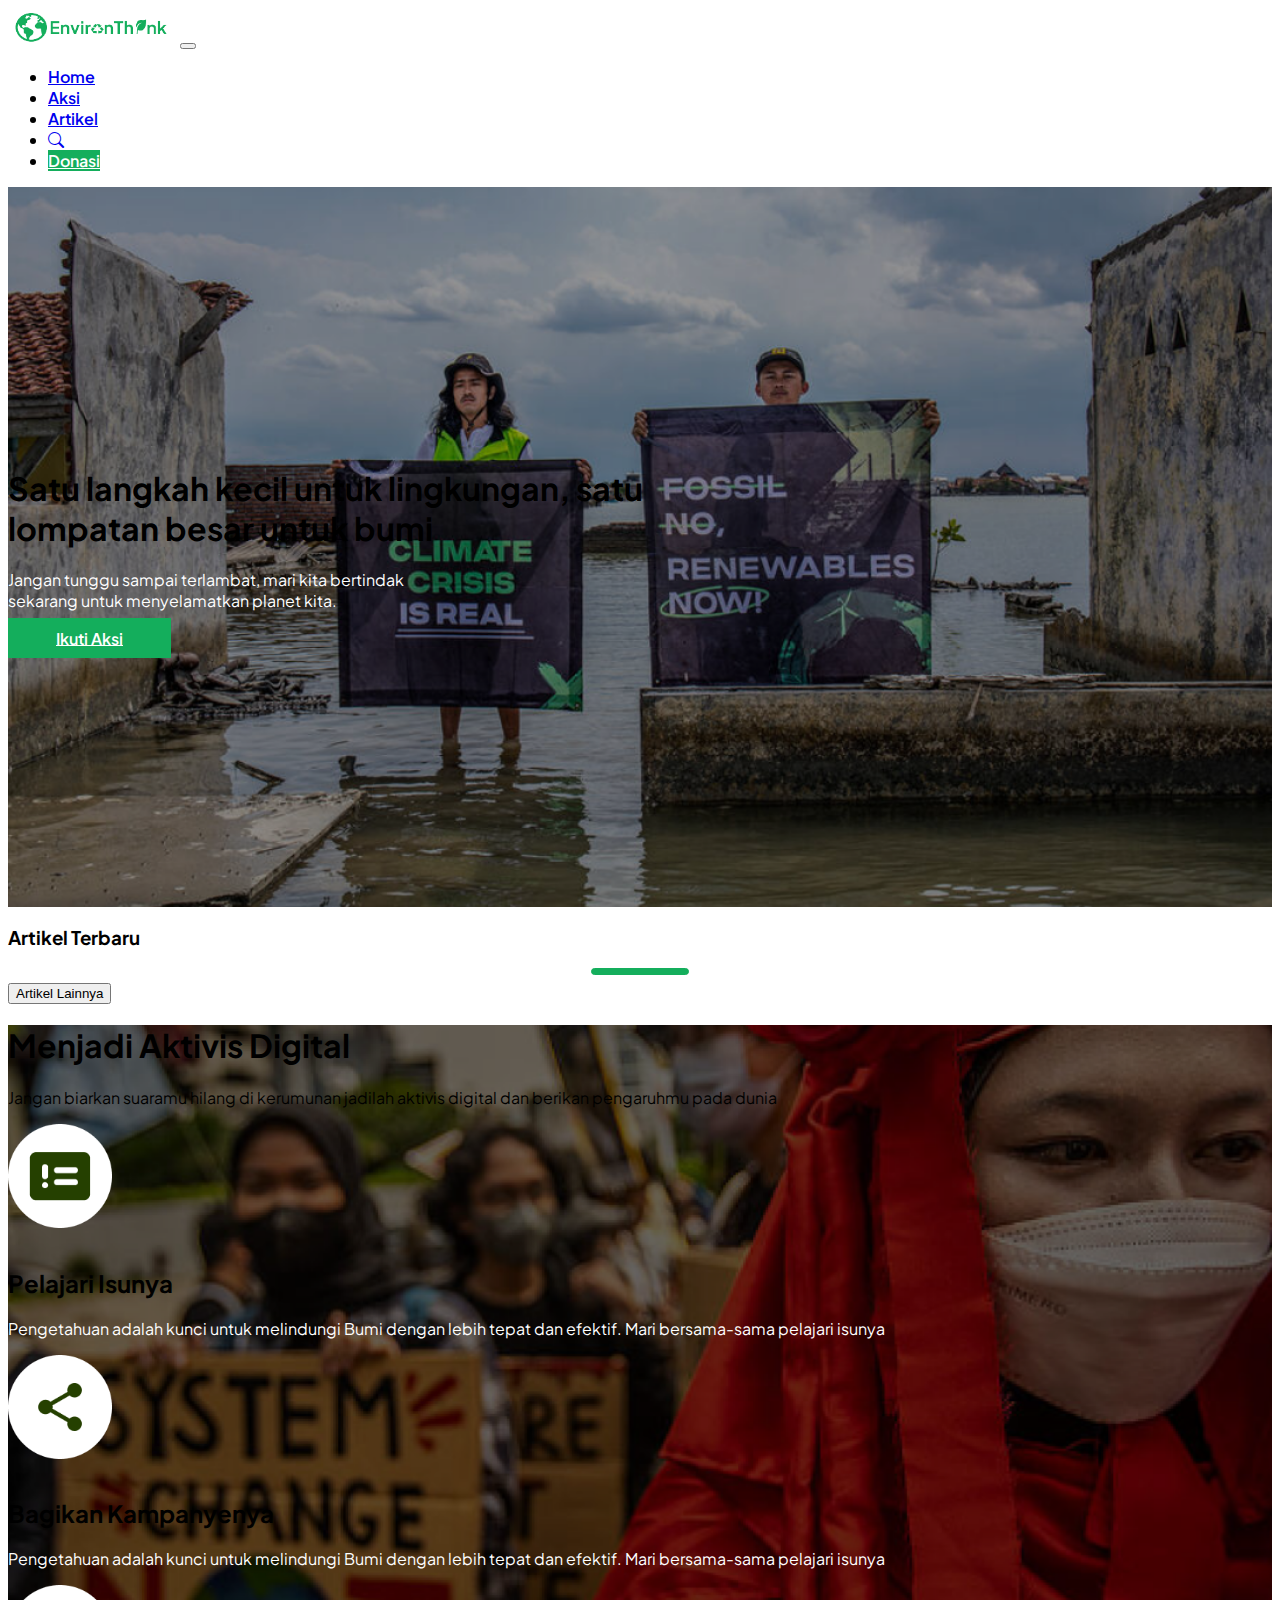
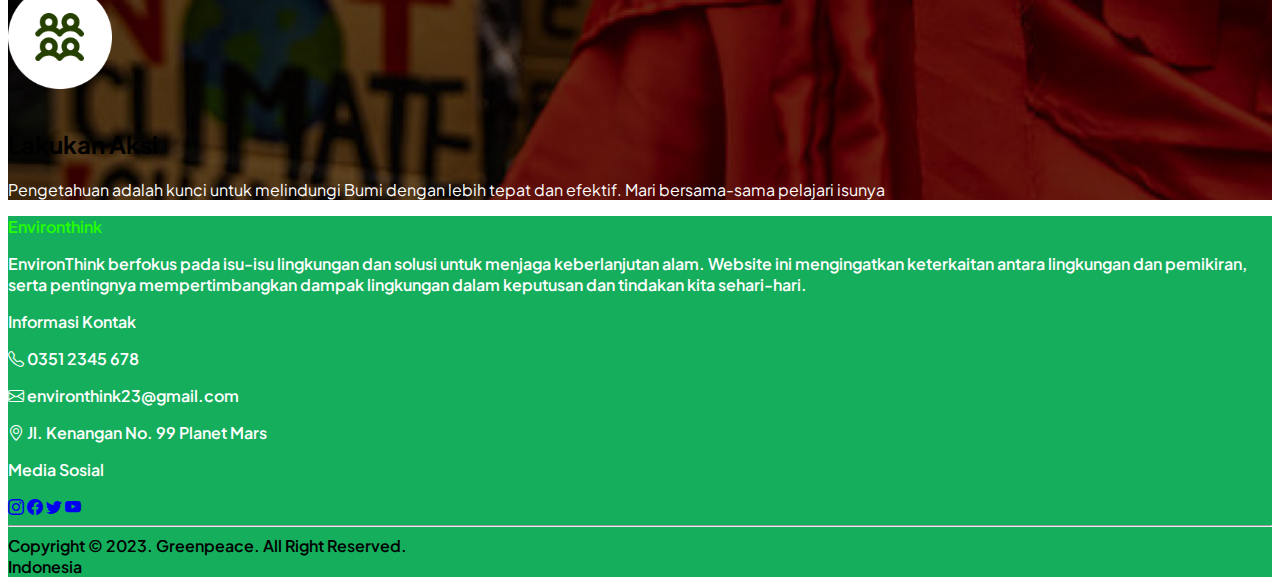
==== index.html @ 56705f56 "commit Search" ====
<!DOCTYPE html>
<html lang="en">
  <head>
    <meta charset="UTF-8" />
    <meta http-equiv="X-UA-Compatible" content="IE=edge" />
    <meta name="viewport" content="width=device-width, initial-scale=1.0" />
    <title>Environthink</title>
    <!-- Link CSS -->
    <link rel="stylesheet" href="./assets/styles/styles.css" />

    <!-- Link CSS Bootstrap -->
    <link
      href="https://cdn.jsdelivr.net/npm/bootstrap@5.3.0-alpha3/dist/css/bootstrap.min.css"
      rel="stylesheet"
      integrity="sha384-KK94CHFLLe+nY2dmCWGMq91rCGa5gtU4mk92HdvYe+M/SXH301p5ILy+dN9+nJOZ"
      crossorigin="anonymous"
    />
    <!-- Link Icon Bootstrap -->
    <link
      rel="stylesheet"
      href="https://cdn.jsdelivr.net/npm/bootstrap-icons@1.10.5/font/bootstrap-icons.css"
    />
  </head>
  <body>
    <!-- Navbar -->
    <nav
      class="navbar navbar-expand-lg d-flex flex-column justify-content-between shadow sticky-top bg-white"
    >
      <div class="container">
        <a class="navbar-brand" href="./index.html"
          ><img
            src="./assets/images/logo.png"
            id="logo"
            alt="Environthink Logo"
        /></a>
        <button
          class="navbar-toggler"
          type="button"
          data-bs-toggle="collapse"
          data-bs-target="#navbarNavDropdown"
          aria-controls="navbarNavDropdown"
          aria-expanded="false"
          aria-label="Toggle navigation"
        >
          <span class="navbar-toggler-icon"></span>
        </button>

        <div
          class="justify-content-end collapse navbar-collapse"
          id="navbarNavDropdown"
        >
          <ul class="navbar-nav">
            <li class="nav-item">
              <a class="nav-link active" aria-current="page" href="./index.html"
                >Home</a
              >
            </li>
            <li class="nav-item">
              <a class="nav-link active" href="aksi.html">Aksi</a>
            </li>
            <li class="nav-item">
              <a class="nav-link active" href="article.html">Artikel</a>
            </li>
            <li class="nav-item mt-1 mb-2 ms-3 me-4">
              <a class="" href="./searchPage.html"
                ><i id="searchIcon" class="bi bi-search fs-5 text-dark"></i
              ></a>
            </li>
            <li class="nav-item">
              <a class="btnDonasi btn nav-link active ps-3 pe-3" href="#"
                >Donasi</a
              >
            </li>
          </ul>
        </div>
      </div>
    </nav>

    <!-- Highlight 1 -->
    <!-- <div class="wrapperHighlight pt-5">
      <div class="container">
        <div class="wrapperHighlight1Content ms-2 me-2">
          <h1 class="titleHighlight1 text-white">
            Satu langkah kecil untuk lingkungan, satu lompatan besar untuk bumi
          </h1>
          <p class="subTitleHighlight1 mt-4 mb-4">
            Jangan tunggu sampai terlambat, mari kita bertindak sekarang untuk
            menyelamatkan planet kita.
          </p>
          <a class="btn btnHighlight1 mb-5" href="aksi.html">Ikuti Aksi</a>
        </div>
      </div>
    </div> -->

    <div class="container-fluid banner">
      <div class="container banner-content col-lg-9">
        <div>
          <h1 class="titleHighlight1 text-white">
            Satu langkah kecil untuk lingkungan, satu <br />
            lompatan besar untuk bumi
          </h1>
          <p class="subTitleHighlight1 mt-4 mb-4 fw-bold fs-5">
            Jangan tunggu sampai terlambat, mari kita bertindak <br />sekarang
            untuk menyelamatkan planet kita.
          </p>
          <a class="btn btnHighlight1 mb-5" href="aksi.html">Ikuti Aksi</a>
        </div>
      </div>
    </div>

    <!-- Judul Title Article -->
    <div
      class="container d-flex flex-column justify-content-center align-items-center text-center"
    >
      <h3 class="titleNewArticle mt-5 text-center">Artikel Terbaru</h3>
      <hr class="lineArticle text-center opacity-100" />
    </div>

    <!-- Konten -->
    <div class="container">
      <div class="articlesContent" id="articlesContent"></div>
      <div class="d-flex justify-content-start ms-1">
        <button class="btn btn-outline-success" id="artikel-lainnya">
          Artikel Lainnya
        </button>
      </div>
    </div>

    <!-- Highlight 2-->
    <div class="Highlight2 text-center mt-5">
      <h1 class="titleHighlight2 text-white pt-5">Menjadi Aktivis Digital</h1>
      <p class="subTitleHighlight2 text-white pb-5 me-3 ms-3">
        Jangan biarkan suaramu hilang di kerumunan jadilah aktivis digital dan
        berikan pengaruhmu pada dunia
      </p>
      <div class="container">
        <div class="row justify-content-center gap-3 gap-md-5 pb-5 ms-3 me-3">
          <div class="col-12 col-md-3">
            <a href="#" type="button"
              ><img
                class="imgBtnHighlight2"
                src="./assets/images/infoLogo.png"
                alt="Pelajari!"
            /></a>
            <h2 class="titleBtnHighlight2 text-white">Pelajari Isunya</h2>
            <p class="subTitleBtnHighlight2">
              Pengetahuan adalah kunci untuk melindungi Bumi dengan lebih tepat
              dan efektif. Mari bersama-sama pelajari isunya
            </p>
          </div>
          <div class="col-12 col-md-3">
            <a href="#" type="button">
              <img
                class="imgBtnHighlight2"
                src="./assets/images/shareLogo.png"
                alt="Share!"
            /></a>
            <h2 class="titleBtnHighlight2 text-white">Bagikan Kampanyenya</h2>
            <p class="subTitleBtnHighlight2">
              Pengetahuan adalah kunci untuk melindungi Bumi dengan lebih tepat
              dan efektif. Mari bersama-sama pelajari isunya
            </p>
          </div>
          <div class="col-12 col-md-3">
            <a href="#" type="button"
              ><img
                class="imgBtnHighlight2"
                src="./assets/images/peopleLogo.png"
                alt="Aktivis"
            /></a>
            <h2 class="titleBtnHighlight2 text-white">Lakukan Aksi</h2>
            <p class="subTitleBtnHighlight2">
              Pengetahuan adalah kunci untuk melindungi Bumi dengan lebih tepat
              dan efektif. Mari bersama-sama pelajari isunya
            </p>
          </div>
        </div>
      </div>
    </div>

    <!-- Footer -->
    <footer id="footer">
      <div class="container">
        <div class="row pt-3">
          <div class="col-sm-12 col-md-5">
            <p class="judulDeskripsiEnvironthink">Environthink</p>
            <p class="">
              EnvironThink berfokus pada isu-isu lingkungan dan solusi untuk
              menjaga keberlanjutan alam. Website ini mengingatkan keterkaitan
              antara lingkungan dan pemikiran, serta pentingnya mempertimbangkan
              dampak lingkungan dalam keputusan dan tindakan kita sehari-hari.
            </p>
          </div>
          <div class="col-sm-12 col-md-4">
            <p>Informasi Kontak</p>
            <p class="mb-1"><i class="bi bi-telephone"></i> 0351 2345 678</p>
            <p class="mb-1">
              <i class="bi bi-envelope"></i> environthink23@gmail.com
            </p>
            <p class="mb-1">
              <i class="bi bi-geo-alt"></i> Jl. Kenangan No. 99 Planet Mars
            </p>
          </div>
          <div id="medsos" class="col-sm-12 col-md-3">
            <p>Media Sosial</p>
            <a
              class="bg-white fs-4 text-dark pt-1 pb-1 ps-2 pe-2 border rounded"
              href="https://www.instagram.com/greenpeaceid/"
              ><i class="bi bi-instagram"></i
            ></a>
            <a
              class="bg-white fs-4 pt-1 pb-1 ps-2 pe-2 border rounded"
              href="https://www.facebook.com/GreenpeaceIndonesia/"
              ><i class="bi bi-facebook"></i
            ></a>
            <a
              class="bg-white fs-4 pt-1 pb-1 ps-2 pe-2 border rounded"
              href="https://twitter.com/greenpeaceid"
              ><i class="bi bi-twitter"></i
            ></a>
            <a
              class="bg-white fs-4 pt-1 pb-1 ps-2 pe-2 border rounded text-danger"
              href="https://www.youtube.com/greenpeaceindonesia"
              ><i class="bi bi-youtube"></i
            ></a>
          </div>
        </div>
        <hr class="mb-2 opacity-100 border border-white" />
        <div class="row pb-0 pb-md-3">
          <div class="col-sm-12 col-md-6 text-white">
            Copyright &#169; 2023. Greenpeace. All Right Reserved.
          </div>
          <div
            id="country"
            class="col-sm-12 col-md-6 text-center text-md-end mb-5 mb-md-0 text-white"
          >
            Indonesia
          </div>
        </div>
      </div>
    </footer>

    <!-- Script Boostrap-->
    <script
      src="https://cdn.jsdelivr.net/npm/bootstrap@5.3.0-alpha3/dist/js/bootstrap.bundle.min.js"
      integrity="sha384-ENjdO4Dr2bkBIFxQpeoTz1HIcje39Wm4jDKdf19U8gI4ddQ3GYNS7NTKfAdVQSZe"
      crossorigin="anonymous"
    ></script>

    <!-- Script JS -->
    <script src="./assets/js/script.js"></script>
  </body>
</html>
---- assets/styles/styles.css ----
/* Font */
@font-face {
  font-family: "Semibold";
  src: url(../font/static/PlusJakartaSans-SemiBold.ttf);
}

@font-face {
  font-family: "Regular";
  src: url(../font/static/PlusJakartaSans-Regular.ttf);
}

@font-face {
  font-family: "Bold";
  src: url(../font/static/PlusJakartaSans-Bold.ttf);
}

:root {
  --color-bg: #ffffff;
  --color-main: #14ae5c;
}

.bg-main {
  background-color: #14ae5c;
}
/* Navbar */
nav {
  font-family: "Semibold";
}

#logo {
  height: 2.4em;
}

.btnDonasi {
  background-color: var(--color-main) !important;
  color: var(--color-bg) !important;
}

.banner {
  height: 80vh;
  background: url(../images/imageHighlight1.png);
  background-size: cover;
  background-position: center;
}

.banner-content {
  height: 100%;
  display: flex;
  justify-content: start;
  align-items: center;
}

/* Content */

.wrapperHighlight {
  background-image: url(../images/imageHighlight1.png);
  height: 30em;
  width: 100%;
  background-position: center;
  background-repeat: no-repeat;
  background-size: cover;
}

.wrapperHighlight1Content {
  padding-top: 5em;
  width: 70%;
}

.titleHighlight1,
.titleNewArticle,
.titleHighlight2,
.titleBtnHighlight2 {
  font-family: "Bold" !important;
}

.subTitleHighlight1,
.subTitleBtnHighlight2,
.subTitleHighlight2 {
  font-family: "Regular" !important;
}

.btnHighlight1 {
  background-color: var(--color-main) !important;
  color: var(--color-bg) !important;
  padding: 0.6em 3em !important;
  font-family: "Semibold" !important;
}

.btnHighlight1:hover {
  background-color: #119951 !important;
}

.lineArticle {
  width: 6rem;
  height: 5px;
  border: 1px solid #14ae5c;
  border-radius: 4px;
  background-color: #14ae5c;
}

.articlesImage {
  width: 100%;
}

.wrapperLinkTitleArticles {
  color: black;
  text-decoration: none;
  text-decoration-color: black;
}

.wrapperLinkTitleArticles:hover {
  color: black;
  text-decoration: underline;
  text-decoration-color: black;
}

.hashTag {
  color: #006dfd !important;
  font-family: "Semibold";
}

.descArticles {
  font-family: "Regular";
}

.AuthorAndDate {
  font-family: "Semibold";
  color: #6f7376 !important;
}

#dot {
  height: 7px;
  width: 7px;
  background-color: #006dfd;
  border-radius: 50%;
  display: inline-block;
  margin: 0 0.5em 0.1em 0.5em;
}

#dot2 {
  margin: 0 0.3em 0.1em 0.3em;

  height: 7px;
  width: 7px;
  background-color: #6f7376;
  border-radius: 50%;
  display: inline-block;
}

.Highlight2 {
  background-image: url(../images/Highlight2.png);
  height: auto;
  width: 100%;
  background-position: center;
  background-repeat: no-repeat;
  background-size: cover;
}

.imgBtnHighlight2 {
  width: 6.5em;
  margin-bottom: 1em;
}

/* Footer */
footer {
  font-family: "Semibold";
  background-color: var(--color-main);
}

.judulDeskripsiEnvironthink {
  color: #25ff01 !important;
}

.container p {
  color: white;
}

/* Media Query */

@media screen and (max-width: 576px) {
  #medsos {
    margin-top: 1em;
  }

  #country {
    margin-top: 0.2em;
  }

  #detailPreviewArticles {
    margin-top: 0.7em;
  }
}
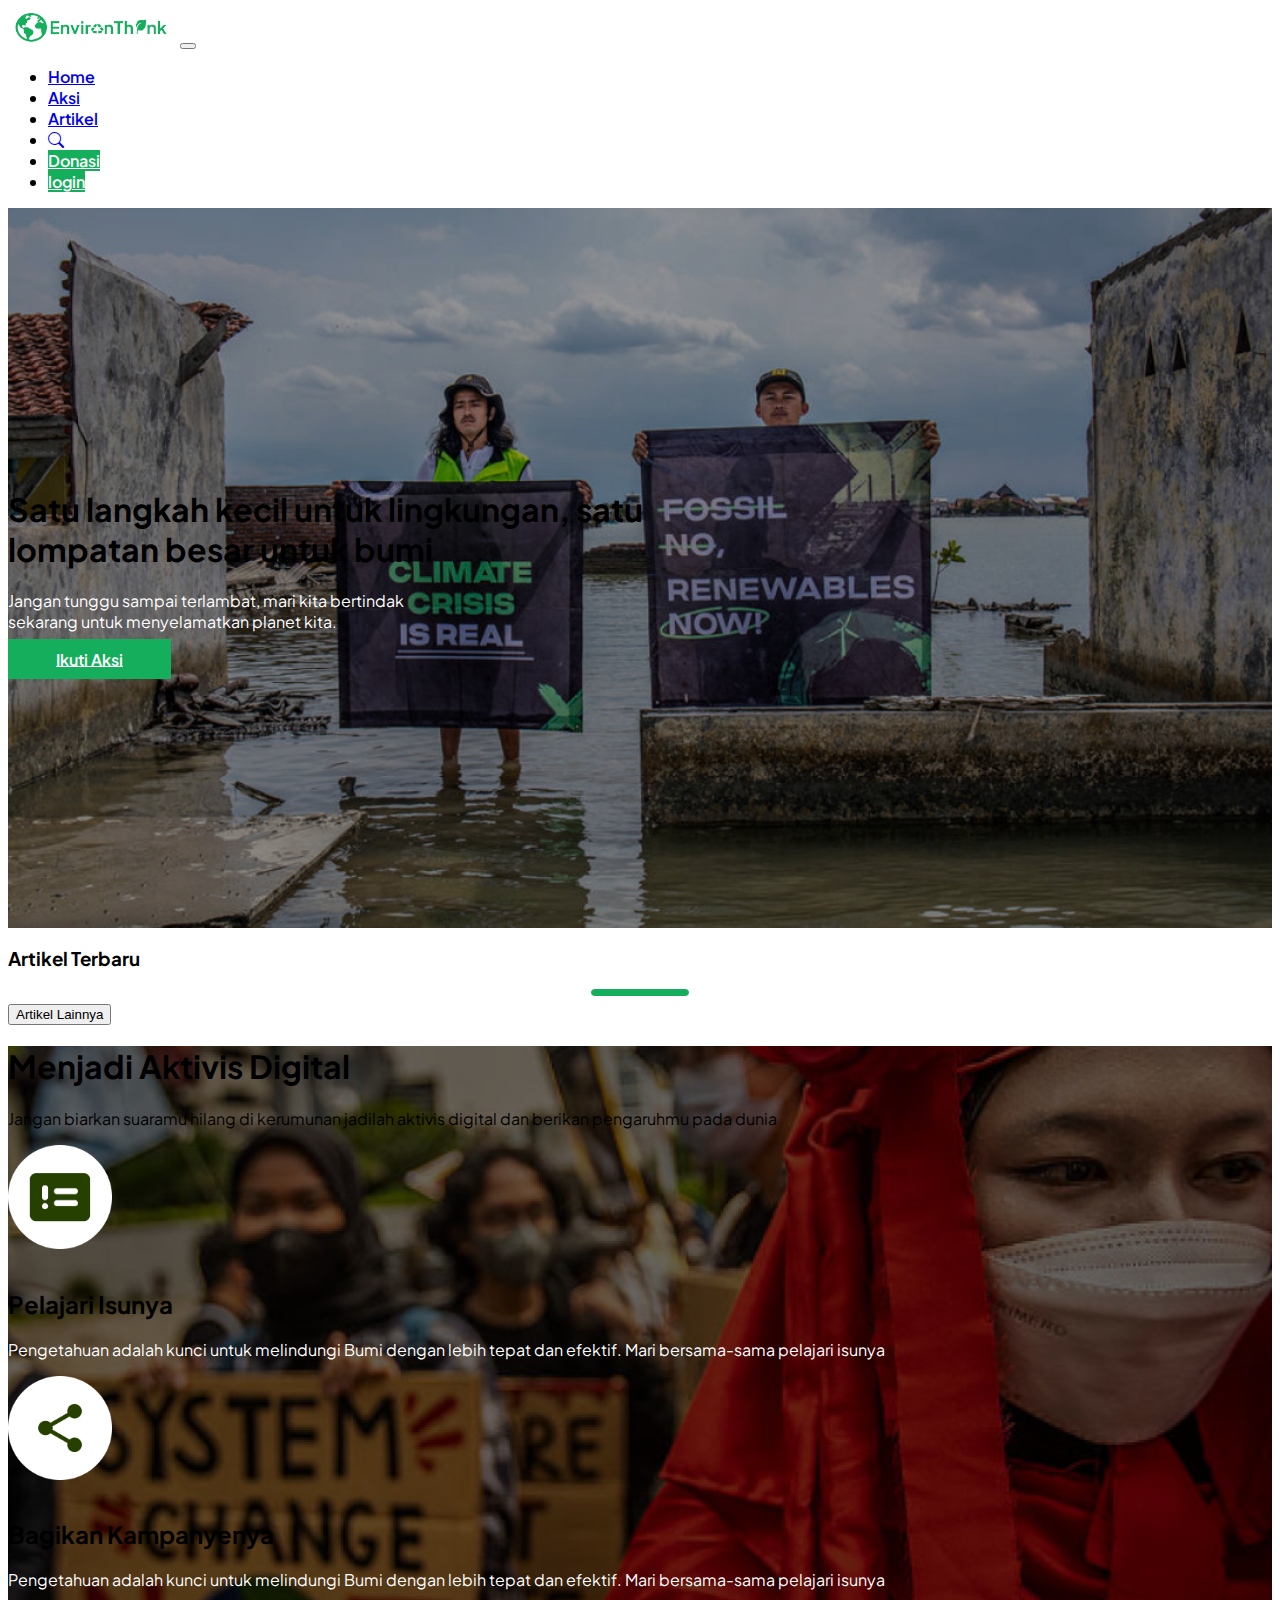
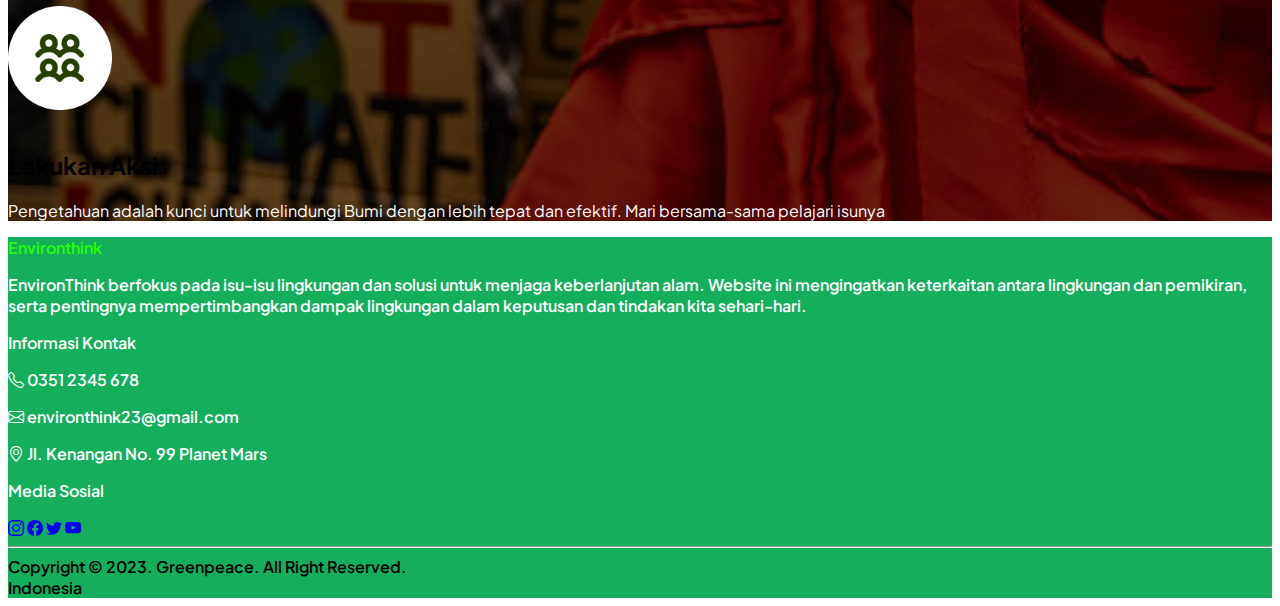
==== commit abab6b7a: "added button login in homepage" ====
--- a/index.html
+++ b/index.html
@@ -71,6 +71,12 @@
                 >Donasi</a
               >
             </li>
+            <div id="button-login">
+              <li class="nav-item ms-2" id="button-login">
+                <a class="btnDonasi btn nav-link active ps-3 pe-3" href="#"
+                  >login</a>
+              </li>
+            </div>
           </ul>
         </div>
       </div>
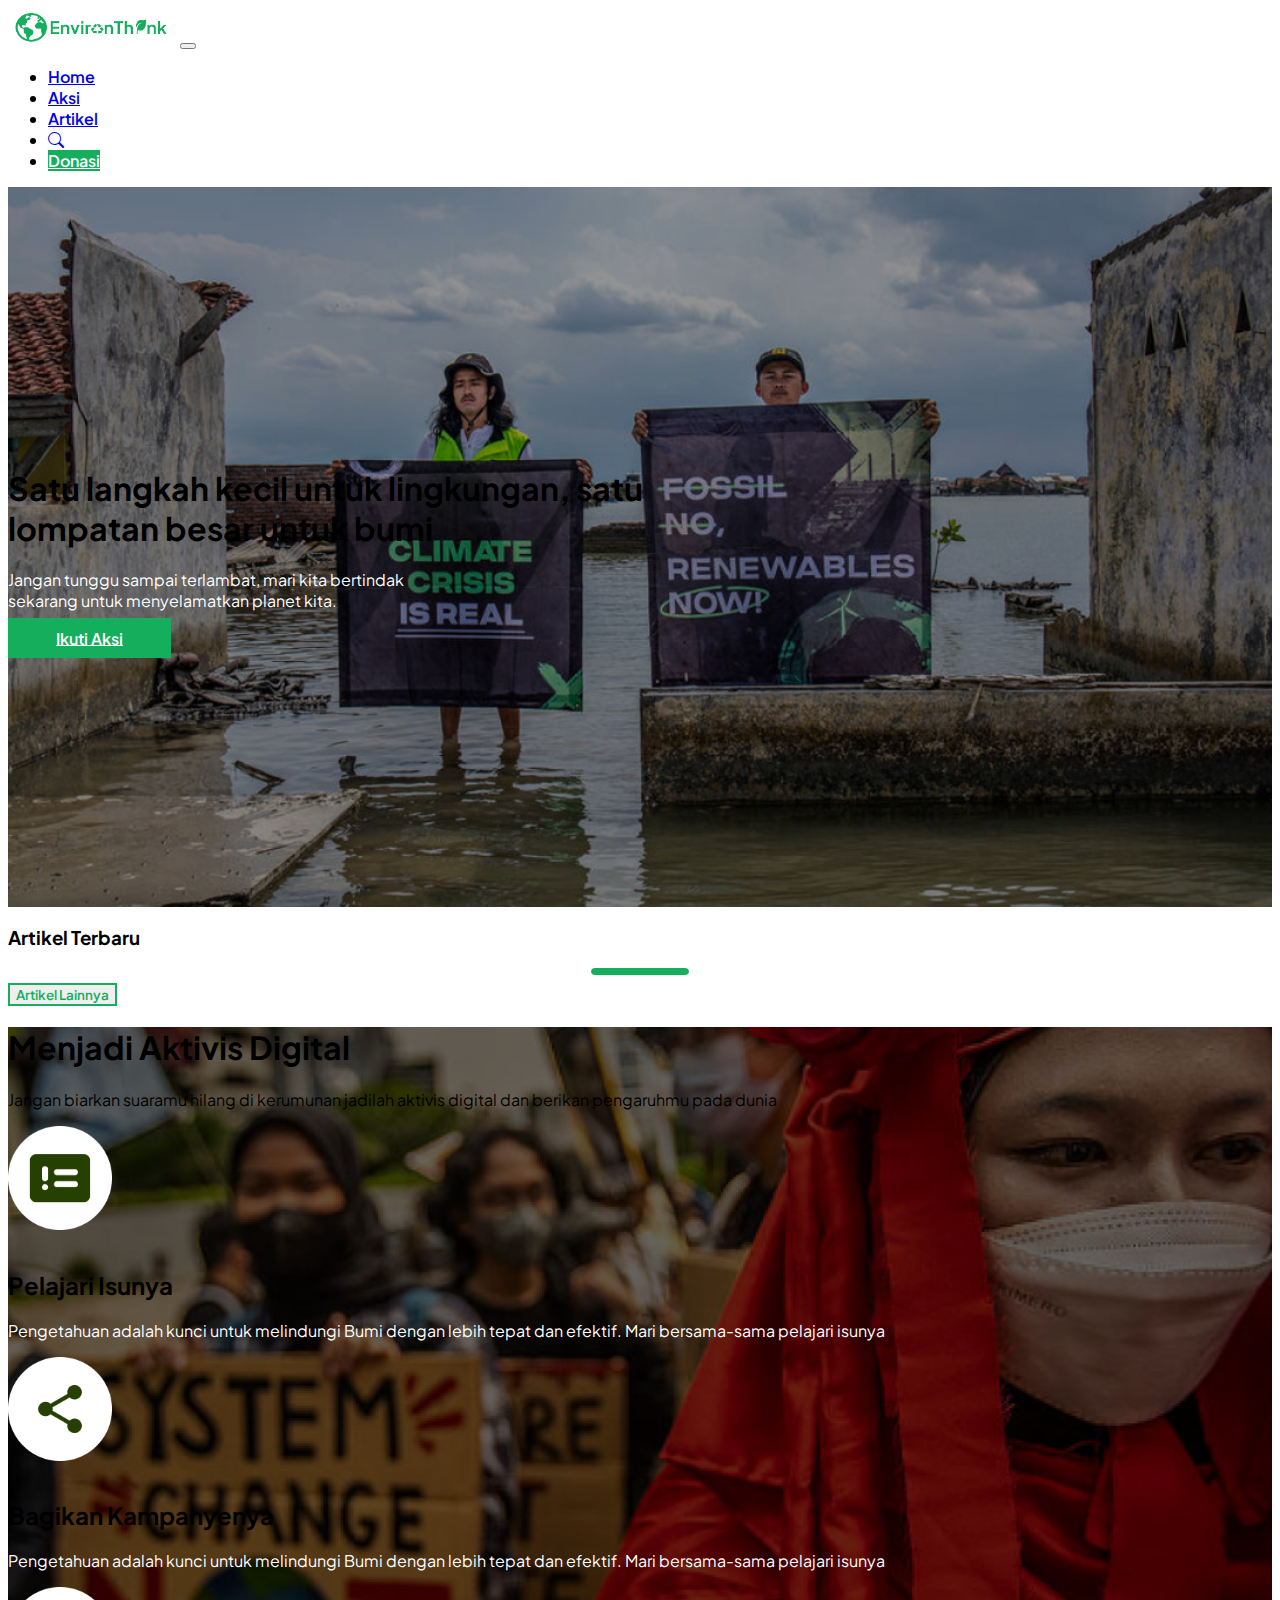
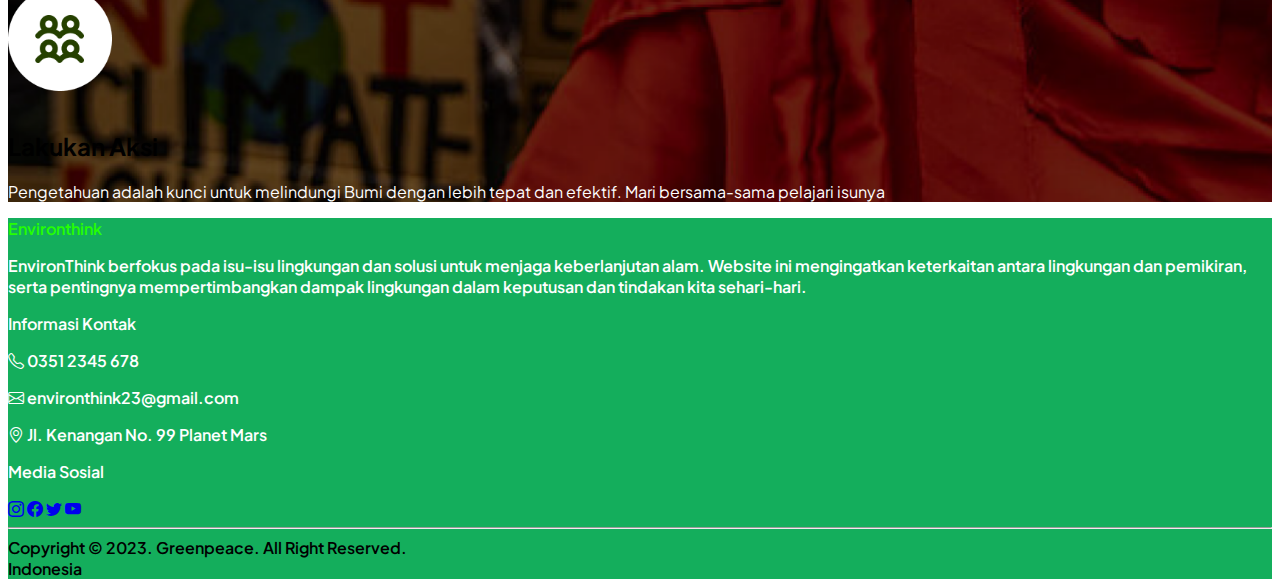
==== commit c051976a: "commit Button Lainnya" ====
--- a/index.html
+++ b/index.html
@@ -71,12 +71,6 @@
                 >Donasi</a
               >
             </li>
-            <div id="button-login">
-              <li class="nav-item ms-2" id="button-login">
-                <a class="btnDonasi btn nav-link active ps-3 pe-3" href="#"
-                  >login</a>
-              </li>
-            </div>
           </ul>
         </div>
       </div>
@@ -126,9 +120,7 @@
     <div class="container">
       <div class="articlesContent" id="articlesContent"></div>
       <div class="d-flex justify-content-start ms-1">
-        <button class="btn btn-outline-success" id="artikel-lainnya">
-          Artikel Lainnya
-        </button>
+        <button class="btn" id="artikel-lainnya">Artikel Lainnya</button>
       </div>
     </div>
 
--- a/assets/styles/styles.css
+++ b/assets/styles/styles.css
@@ -147,6 +147,19 @@
   display: inline-block;
 }
 
+#artikel-lainnya {
+  border: 2px solid var(--color-main) !important;
+  font-family: "Semibold";
+  color: var(--color-main) !important;
+}
+
+#artikel-lainnya:hover {
+  background-color: #14ae5c;
+  border: 2px solid var(--color-main) !important;
+  font-family: "Semibold";
+  color: var(--color-bg) !important;
+}
+
 .Highlight2 {
   background-image: url(../images/Highlight2.png);
   height: auto;
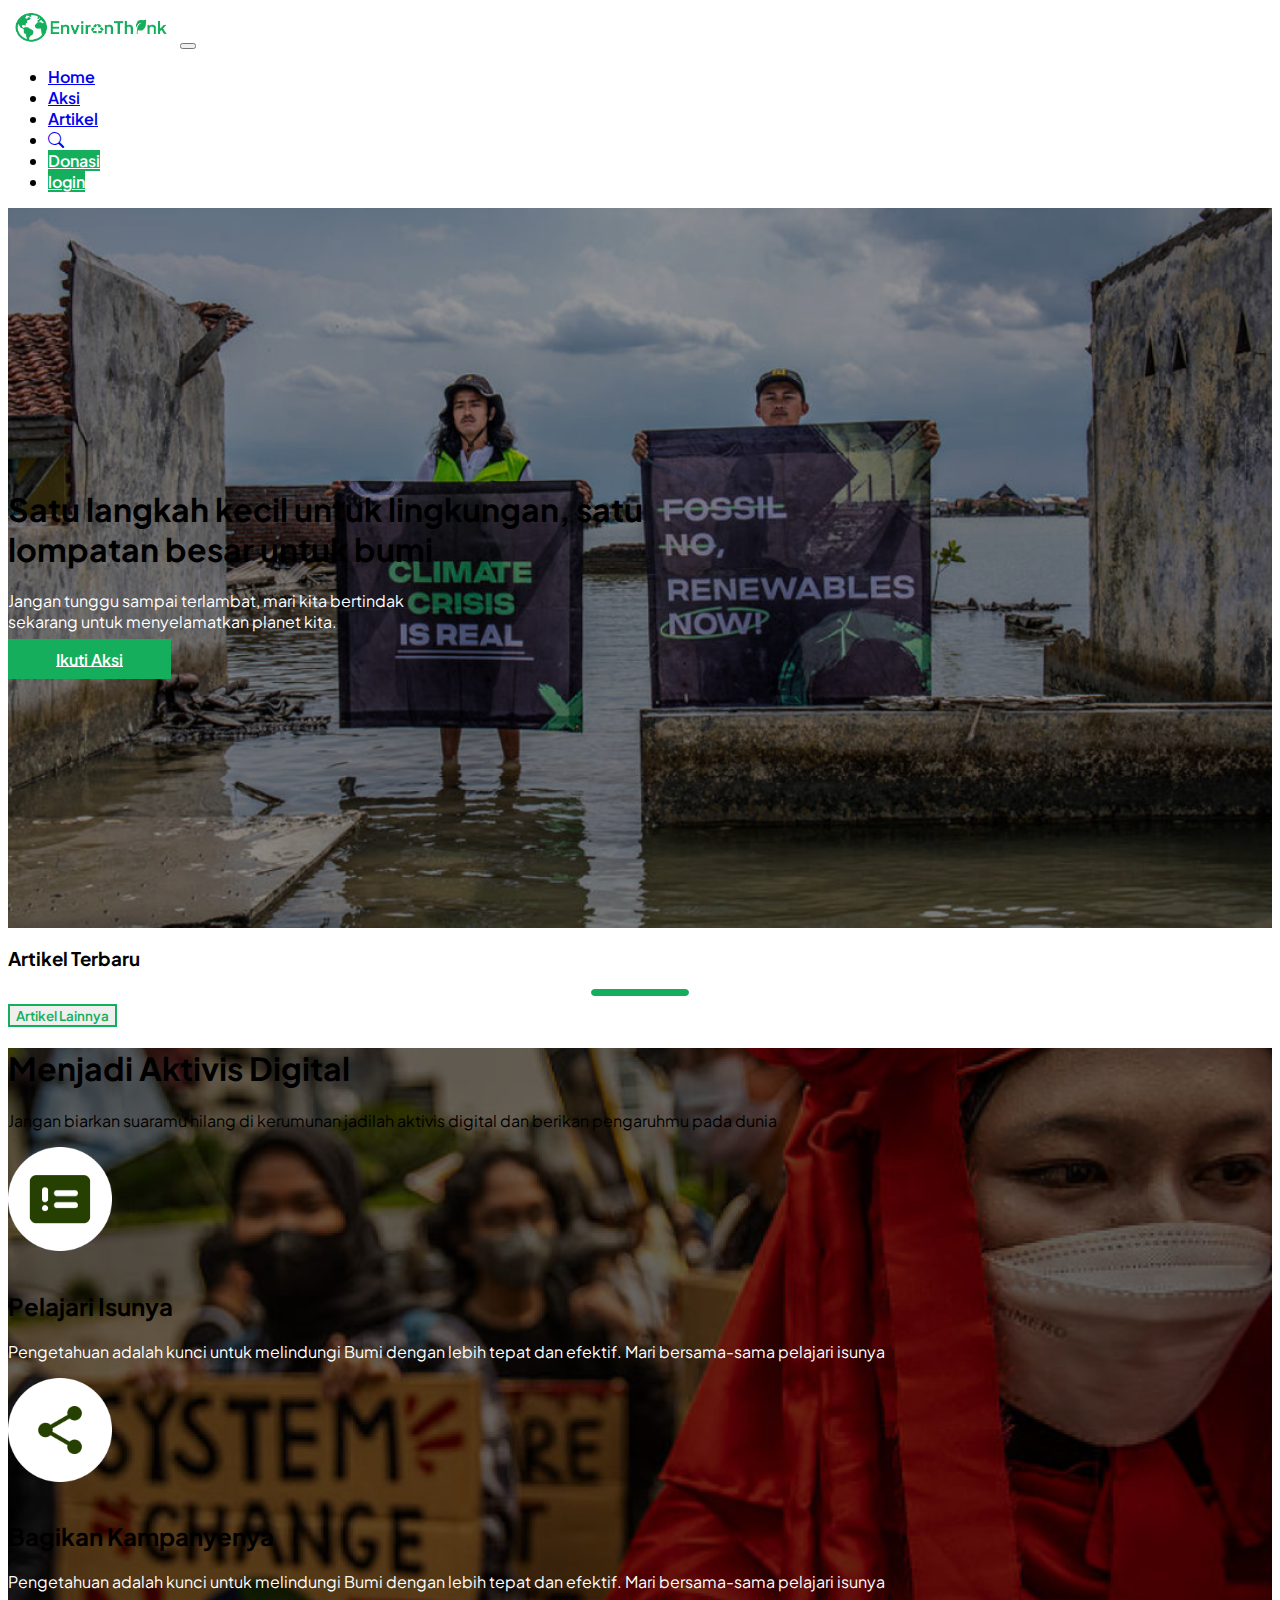
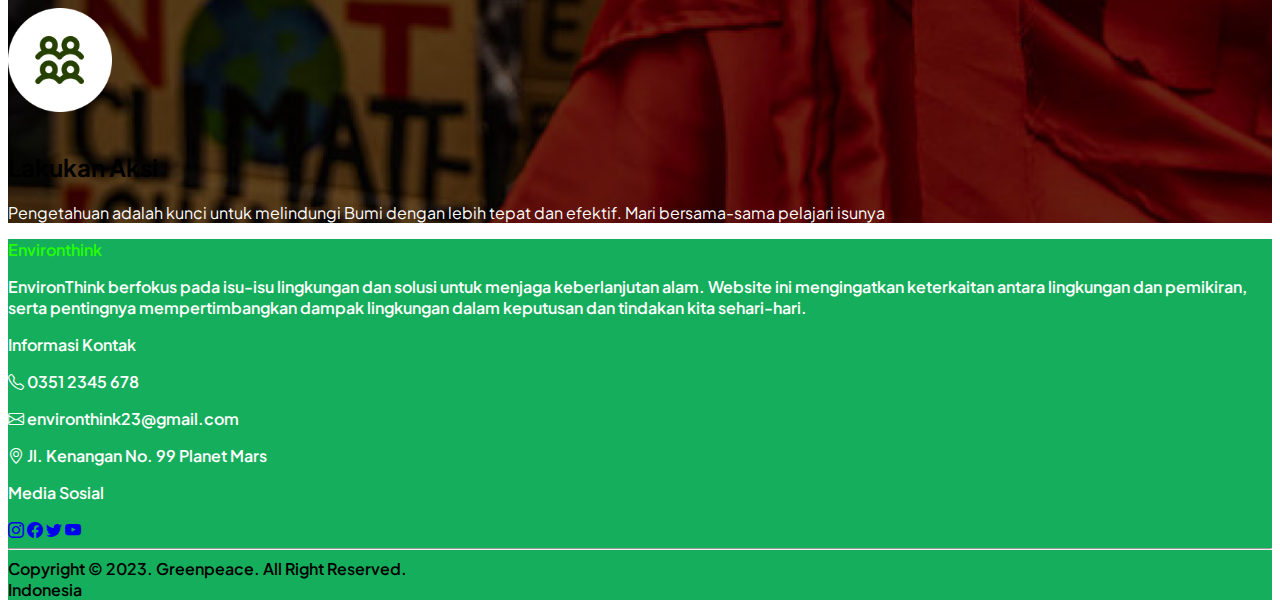
==== commit 062bf53f: "addded page donasi and modified navbar" ====
--- a/index.html
+++ b/index.html
@@ -66,11 +66,19 @@
                 ><i id="searchIcon" class="bi bi-search fs-5 text-dark"></i
               ></a>
             </li>
-            <li class="nav-item">
-              <a class="btnDonasi btn nav-link active ps-3 pe-3" href="#"
+            <li class="nav-item m-1">
+              <a class="btnDonasi btn nav-link active ps-3 pe-3" href="donasi.html"
                 >Donasi</a
               >
             </li>
+            
+              <li class="nav-item " >
+                <div id="button-login">
+                <a class="btnDonasi m-1 btn nav-link active ps-3 pe-3" href="login.html"
+                  >login</a>
+                </div>
+              </li>
+          
           </ul>
         </div>
       </div>
@@ -120,7 +128,9 @@
     <div class="container">
       <div class="articlesContent" id="articlesContent"></div>
       <div class="d-flex justify-content-start ms-1">
-        <button class="btn" id="artikel-lainnya">Artikel Lainnya</button>
+        <button class="btn btn-outline-success" id="artikel-lainnya">
+          Artikel Lainnya
+        </button>
       </div>
     </div>
 
@@ -247,5 +257,6 @@
 
     <!-- Script JS -->
     <script src="./assets/js/script.js"></script>
+    <script src="./assets/js/isLogin.js"></script>
   </body>
 </html>
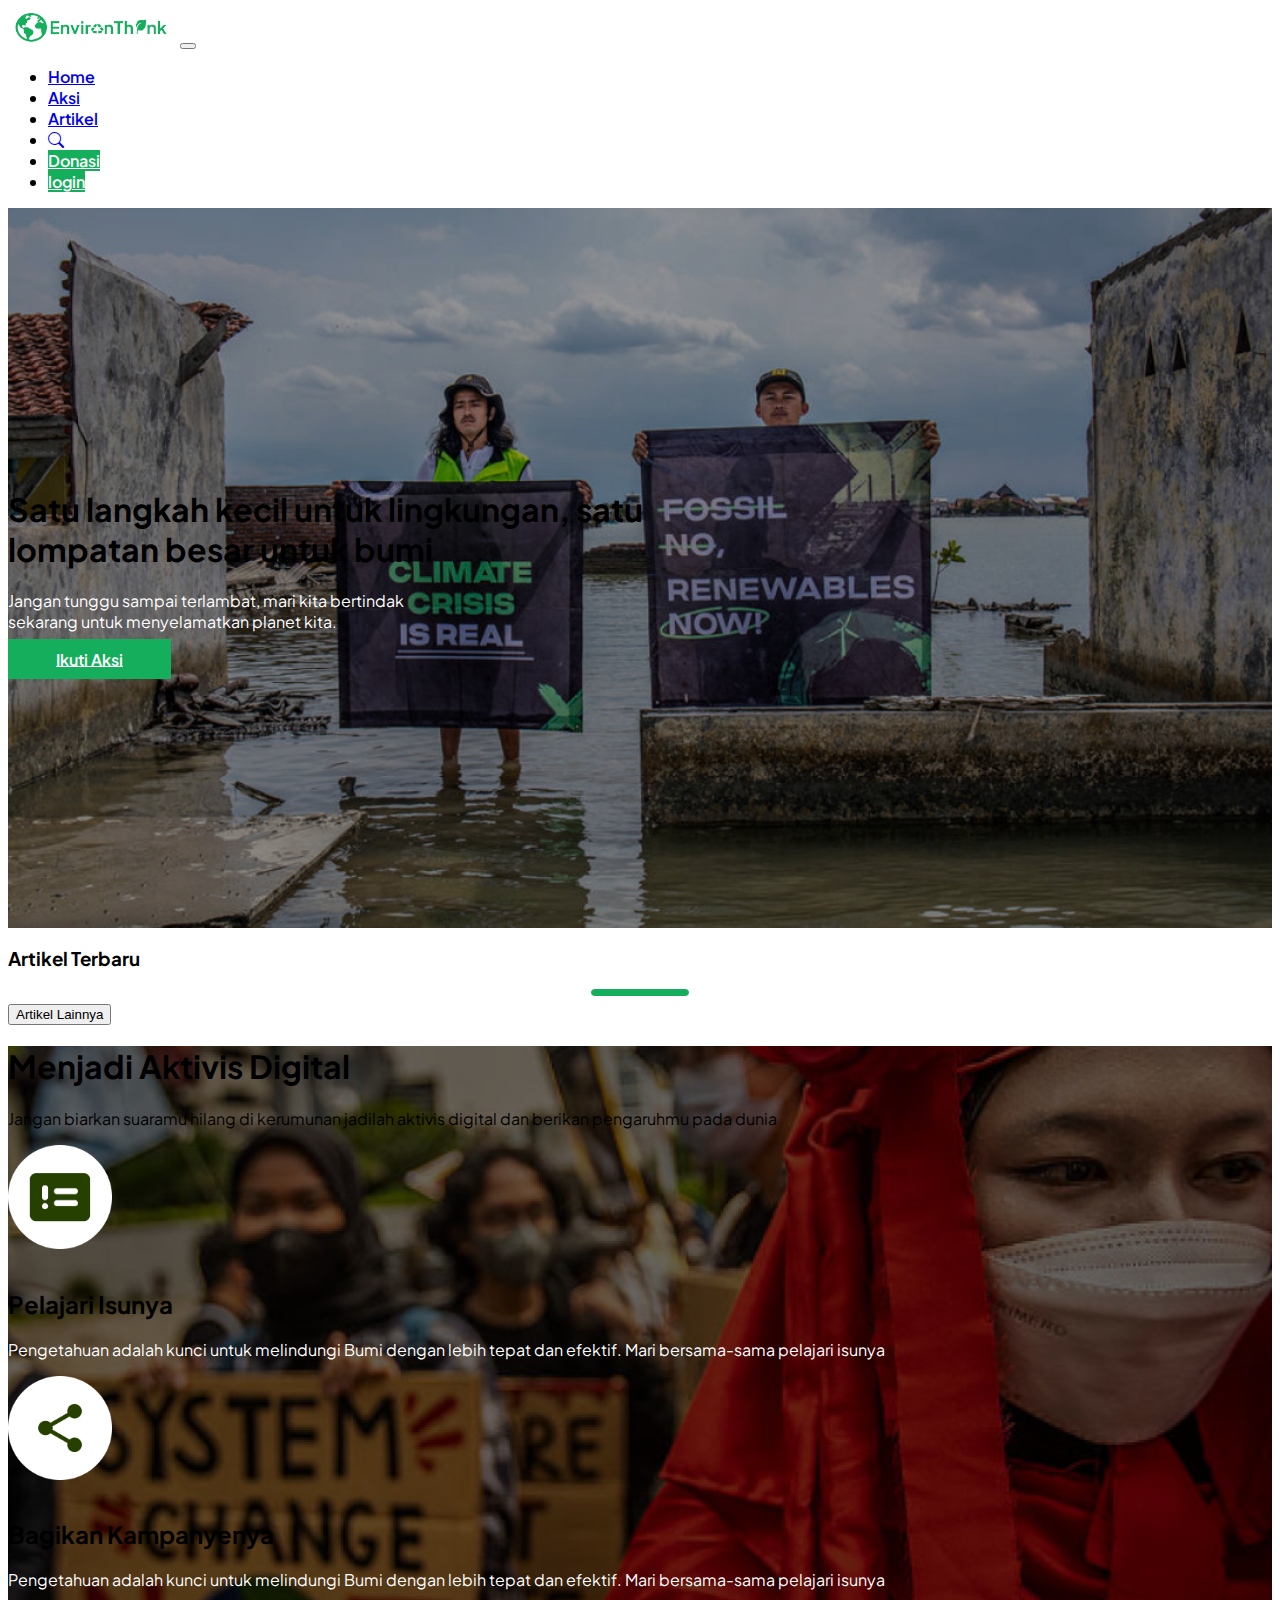
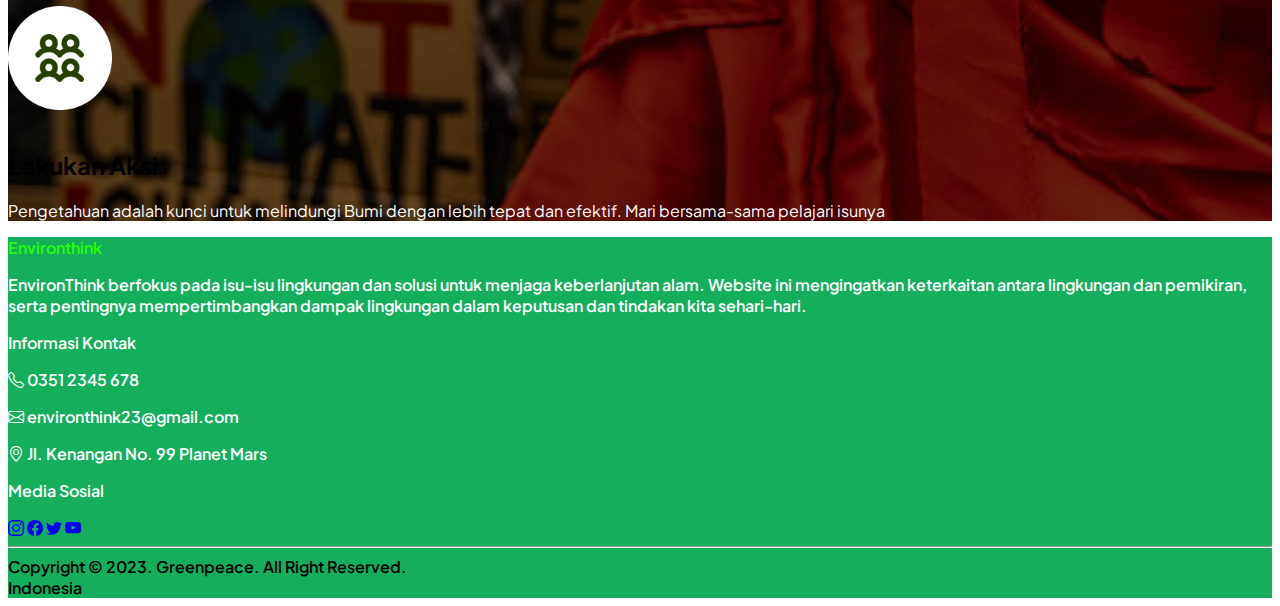
==== commit ba5dee94: "Merge branch 'hakim-login' into dev" ====
--- a/index.html
+++ b/index.html
@@ -128,9 +128,7 @@
     <div class="container">
       <div class="articlesContent" id="articlesContent"></div>
       <div class="d-flex justify-content-start ms-1">
-        <button class="btn btn-outline-success" id="artikel-lainnya">
-          Artikel Lainnya
-        </button>
+        <button class="btn" id="artikel-lainnya">Artikel Lainnya</button>
       </div>
     </div>
 
--- a/assets/styles/styles.css
+++ b/assets/styles/styles.css
@@ -147,19 +147,6 @@
   display: inline-block;
 }
 
-#artikel-lainnya {
-  border: 2px solid var(--color-main) !important;
-  font-family: "Semibold";
-  color: var(--color-main) !important;
-}
-
-#artikel-lainnya:hover {
-  background-color: #14ae5c;
-  border: 2px solid var(--color-main) !important;
-  font-family: "Semibold";
-  color: var(--color-bg) !important;
-}
-
 .Highlight2 {
   background-image: url(../images/Highlight2.png);
   height: auto;
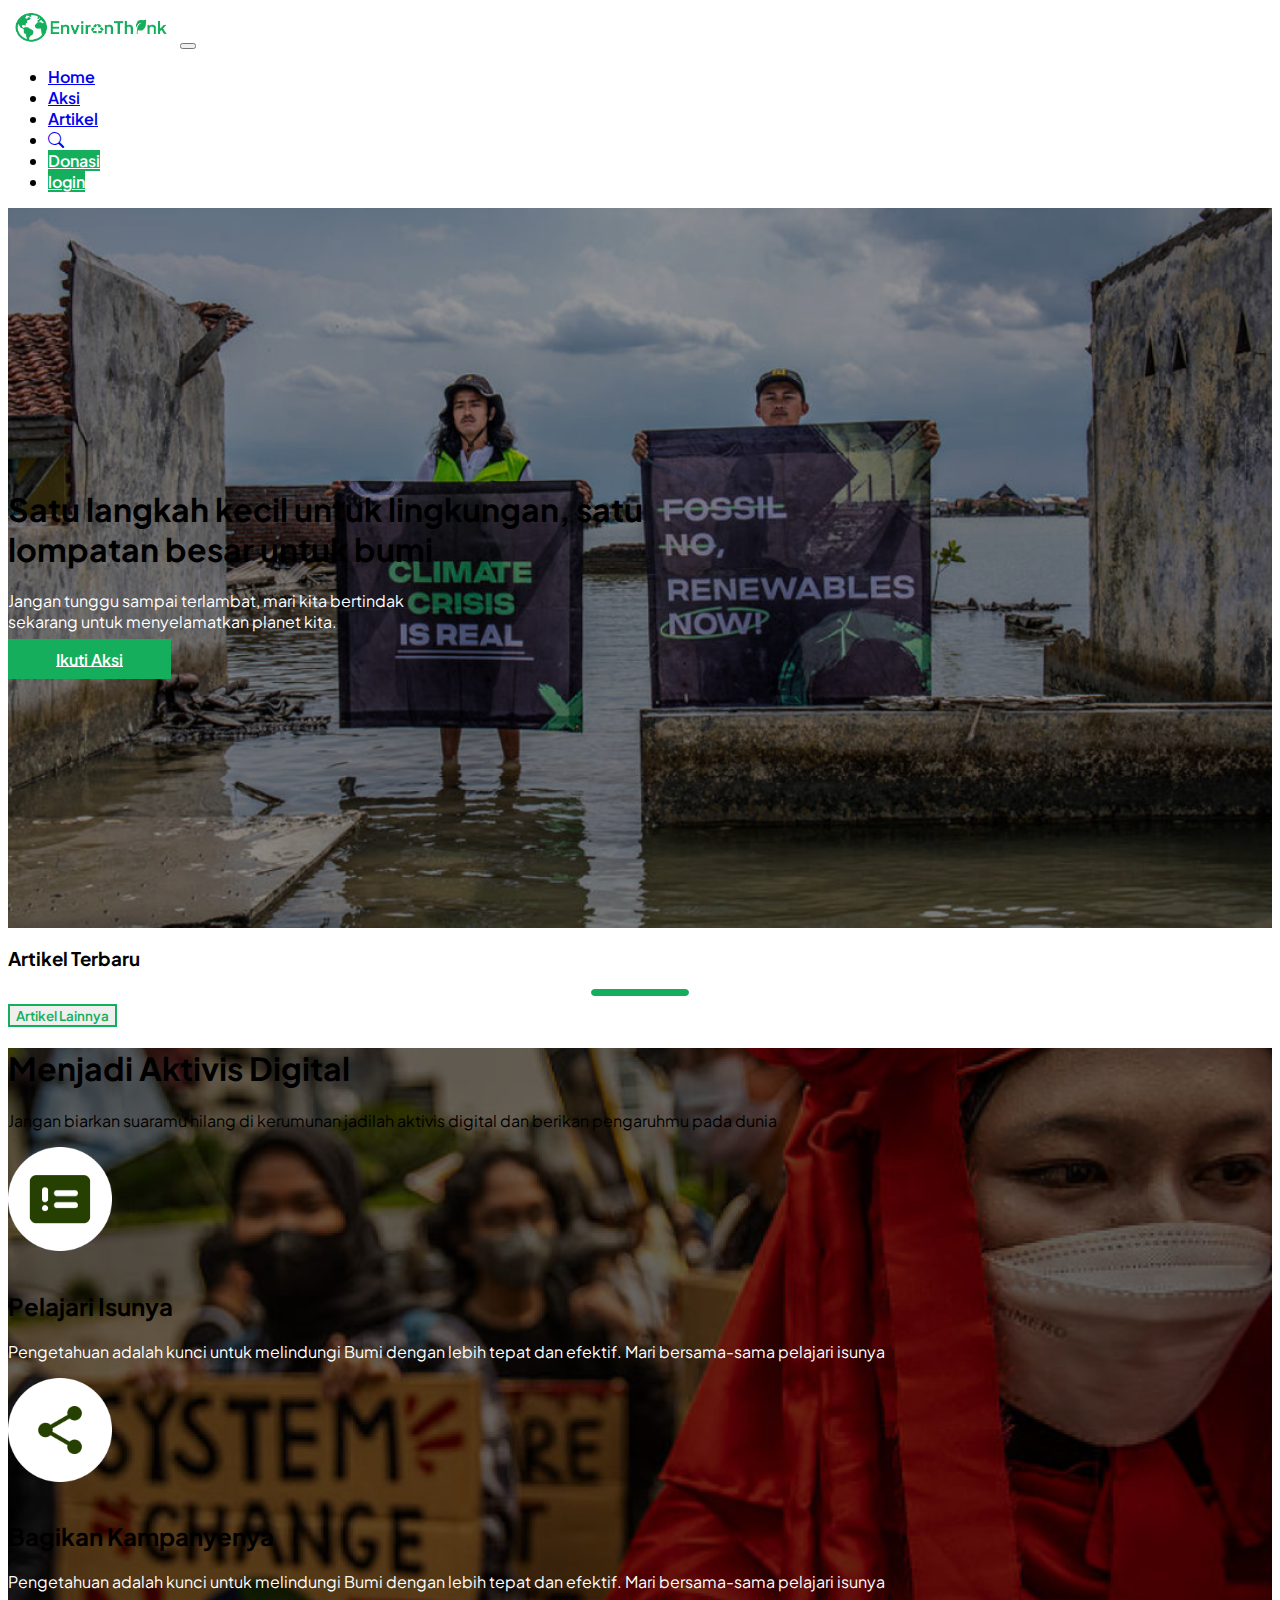
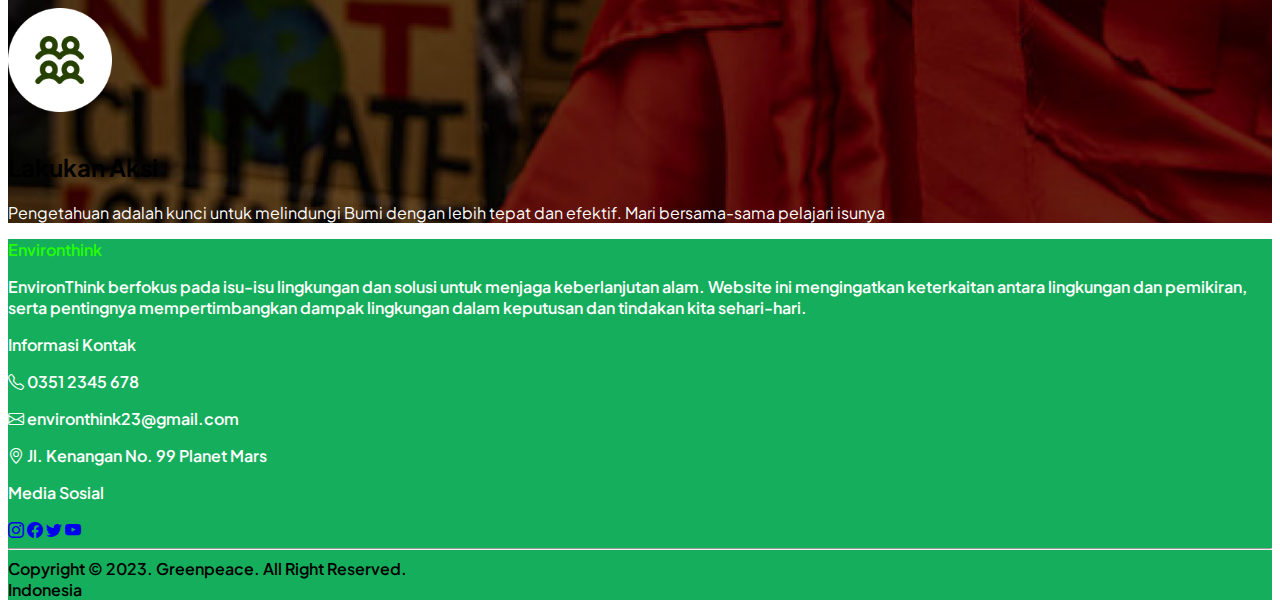
==== commit 699f4c37: "clean code" ====
--- a/index.html
+++ b/index.html
@@ -5,6 +5,7 @@
     <meta http-equiv="X-UA-Compatible" content="IE=edge" />
     <meta name="viewport" content="width=device-width, initial-scale=1.0" />
     <title>Environthink</title>
+
     <!-- Link CSS -->
     <link rel="stylesheet" href="./assets/styles/styles.css" />
 
@@ -71,34 +72,16 @@
                 >Donasi</a
               >
             </li>
-            
-              <li class="nav-item " >
-                <div id="button-login">
-                <a class="btnDonasi m-1 btn nav-link active ps-3 pe-3" href="login.html"
-                  >login</a>
-                </div>
-              </li>
-          
+            <li class="nav-item " >
+              <div id="button-login">
+              <a class="btnDonasi m-1 btn nav-link active ps-3 pe-3" href="login.html"
+                >login</a>
+              </div>
+            </li>
           </ul>
         </div>
       </div>
     </nav>
-
-    <!-- Highlight 1 -->
-    <!-- <div class="wrapperHighlight pt-5">
-      <div class="container">
-        <div class="wrapperHighlight1Content ms-2 me-2">
-          <h1 class="titleHighlight1 text-white">
-            Satu langkah kecil untuk lingkungan, satu lompatan besar untuk bumi
-          </h1>
-          <p class="subTitleHighlight1 mt-4 mb-4">
-            Jangan tunggu sampai terlambat, mari kita bertindak sekarang untuk
-            menyelamatkan planet kita.
-          </p>
-          <a class="btn btnHighlight1 mb-5" href="aksi.html">Ikuti Aksi</a>
-        </div>
-      </div>
-    </div> -->
 
     <div class="container-fluid banner">
       <div class="container banner-content col-lg-9">
--- a/assets/styles/styles.css
+++ b/assets/styles/styles.css
@@ -147,6 +147,19 @@
   display: inline-block;
 }
 
+#artikel-lainnya {
+  border: 2px solid var(--color-main) !important;
+  font-family: "Semibold";
+  color: var(--color-main) !important;
+}
+
+#artikel-lainnya:hover {
+  background-color: #14ae5c;
+  border: 2px solid var(--color-main) !important;
+  font-family: "Semibold";
+  color: var(--color-bg) !important;
+}
+
 .Highlight2 {
   background-image: url(../images/Highlight2.png);
   height: auto;
@@ -189,4 +202,4 @@
   #detailPreviewArticles {
     margin-top: 0.7em;
   }
-}
+}